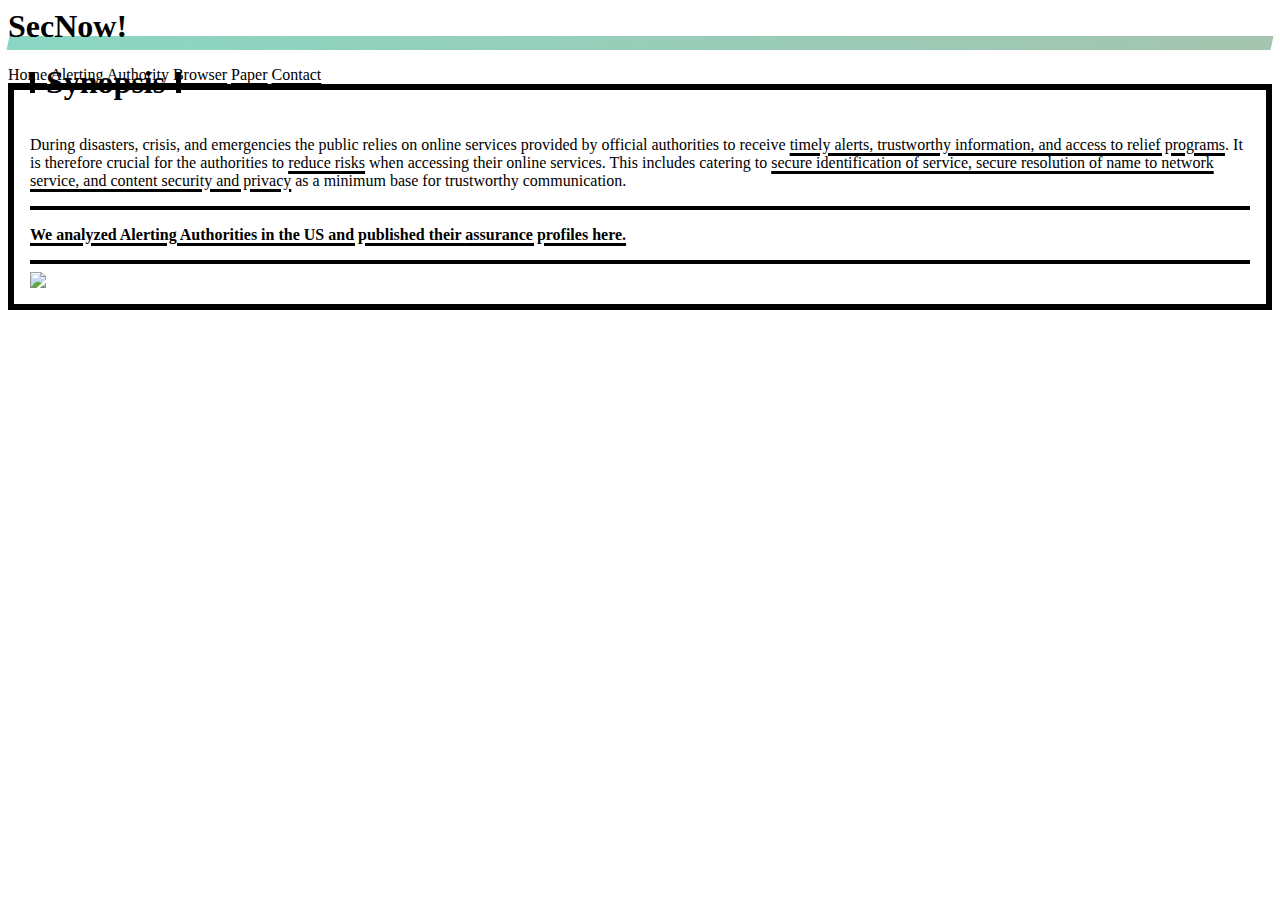
==== index.html @ 0a478e50 "add explicit link to paper" ====
<html lang="en">

<head>
    <meta charset="utf-8">
    <meta name="viewport" content="width=device-width, initial-scale=1">

    <meta name="author" content="Pouyan Fotouhi Tehrani">

    <link href="/assets/css/bootstrap.min.css" rel="stylesheet">
    <link href="/assets/css/main.css" rel="stylesheet">
    <link href="/assets/css/fontawesome.all.min.css" rel="stylesheet">

    <title>Secure Communication of Alerting Authorities | Security Now!</title>
</head>

<body class="d-flex bg-light" data-active-page="home">

    <div class="container p-3 mx-auto">
        <div class="row">
            <header>
                <div>
                    <h1 class="logo display-6 float-md-start mb-0">SecNow!</h1>
                    <nav class="nav nav-masthead justify-content-center float-md-end">
                        <a class="nav-link active" aria-current="page" href="/">Home</a>
                        <a class="nav-link" href="/reports">Alerting Authority Browser</a>
                        <a class="nav-link" href="/paper">Paper</a>
                        <a class="nav-link" href="/about">Contact</a>
                    </nav>
                </div>
            </header>
        </div>

        <div id="home">
            <main class="row row-cols-sm-1 px-3 mb-3 mt-5">
                <div class="box h-100 w-100">
                    <div class="box-title">Synopsis</div>
                    <div class="row row-cols-lg-1 row-cols-xl-2 px-3 mb-3 align-items-stretch">
                        <div class="col-sm-12">
                            <p class="fs-3 text-justify">
                                During disasters, crisis, and emergencies the public relies on online services provided
                                by official authorities to receive <u class="success">timely alerts, trustworthy
                                    information, and access to relief programs</u>. It is therefore crucial for the
                                authorities to <u class="danger">reduce risks</u> when accessing their online services.
                                This includes catering to <u class="primary">secure identification of service, secure
                                    resolution of name to network service, and content security and privacy</u> as a
                                minimum base for trustworthy communication.
                            </p>
                            <div id="goto-reports">
                                <a href="/reports" class="text-decoration-none link-dark">
                                    <hr>
                                    <p class="text-center">
                                        <strong class="fs-2">
                                            We analyzed Alerting Authorities in the US and published their <u
                                                class="primary">assurance profiles here</u>.
                                        </strong>
                                    </p>
                                    <hr>
                                </a>
                            </div>
                        </div>
                        <div class="col-sm-12">
                            <img src="/assets/img/main.png" class="w-100">
                        </div>
                    </div>
                </div>
            </main>
        </div>

        <div id="reports">
            <main class="row row-cols-sm-1 row-cols-md-2 px-3 mb-3 align-items-stretch">
                <div id="summary" class="col-sm-12 mt-5">
                    <div class="box h-100">
                        <div class="box-title">Summary</div>
                        <form>
                            <div class="mb-3">
                                <label for="hostnames" class="form-label">Alerting Authority</label>
                                <select id="hostnames" class="form-select" disabled>
                                    <option>Select</option>
                                </select>
                            </div>
                        </form>

                        <div id="aa" class="fs-5" hidden>
                            <strong><span id="aa-name"></span></strong> is accessible under <a id="aa-url" href=""></a>.
                            It's domain name <strong id="aa-hostname"></strong> is registered under .<strong
                                id="aa-pubsuf"></strong>, a <strong id="aa-pubsuf-type"></strong>.
                            It is <u id="aa-dnssec-not" class="danger">not</u> securely delegated (DNSSEC)<strong
                                id="aa-dnssec-parent-not"> and its top level domain <u class="danger">neither</u>
                                supports DNSSEC</strong>.
                            <div id="aa-ssl">
                                <span class="enabled">
                                    Transport layer security is <u class="success">enabled</u> for this host <strong
                                        class="valid">with a <u class="success">valid</u> certificate.</strong>
                                    <span class="invalid">
                                        but with an
                                        <u class="danger">invalid</u>
                                        certificate.
                                    </span>
                                    Provided certificate is a(n) <u id="aa-cert-type"></u> certificate.
                                </span>
                                <span class="disabled">
                                    Transport layer security protocol (SSL/TLS) is <u class="danger">not</u> enabled
                                    for this host!
                                </span>
                            </div>
                            <!-- <hr>
                                <h4 id="verdict">Verdict:</h4>
                                <div class="verdict-body"></div> -->
                        </div>
                    </div>
                    <p>
                      <br/>* You can also download the raw data and our toolchain <a href="https://zenodo.org/record/4300947">on zenodo</a>.
                    </p>
                </div>
                <div id="details" class="col-sm-12 mt-5 show-help">
                    <div class="box h-100">
                        <div class="box-title">Details</div>
                        <div class="help d-flex align-items-center h-100 w-100 text-muted">
                            <div class="text-center text-uppercase w-100 fs-4"><i
                                    class="d-none d-md-block fas fa-arrow-circle-left me-2"></i><i
                                    class="d-block d-md-none fas fa-arrow-circle-up me-2"></i>Select an Alerting Authority&hellip;</div>
                        </div>
                        <div id="assurance-id" class="card mb-2">
                            <div class="card-header">
                                <h5>Identification</h5>
                            </div>
                            <div class="card-body">
                                <p class="card-text"></p>
                            </div>
                            <template id="id-restricted-tld">
                                Your domain name is registered under a <u class="success">restricted top-level domain
                                    (TLD)</u> and as such provides the first hint about its owner (e.g., <span
                                    class="font-monospace">.edu</span> TLD is only reserved for higher education
                                institutes).
                            </template>
                            <template id="id-unrestricted-tld">
                                The usage of <u class="warning">unrestricted top level domain (TLD)</u> names is an
                                enabler for impersonation through name spoofing.
                            </template>
                            <template id="id-good-cert">
                                An <u class="success">organization or extended validation (OV/EV)</u> certificate
                                provides adequate identification information.
                            </template>
                            <template id="id-not-good-cert">
                                A <u class="warning">domain validation (DV)</u> certificate lacks identification
                                information.
                            </template>
                            <template id="id-not-good-cert-no-dnssec">
                                Moreover, <u class="danger">lack of DNSSEC</u> can lead to DV certificate misissuance.
                            </template>
                            <template id="id-no-dnssec">
                                Finally, <u class="danger">insecure domain names</u> (no DNSSEC) are susceptible to
                                hijacking and can lead to forwarding to malicious hosts regardless of the certificate
                                provided.
                            </template>
                        </div>
                        <div id="assurance-res" class="card mb-2">
                            <div class="card-header">
                                <h5>Resolution</h5>
                            </div>
                            <div class="card-body">
                                <p class="card-text"></p>
                            </div>
                            <template id="res-dnssec">
                                Using <u class="success">DNSSEC</u> you can make sure that security-aware resolvers
                                would detect any resolution manipulation attempts.
                            </template>
                            <template id="res-no-dnssec">
                                You don't seem to have DNSSEC enabled (verify <a class="dnsviz" href="">here</a>) and as
                                such susceptible to DNS hijacking.
                            </template>
                            <template id="res-no-dnssec-good-cert">
                                However, if users manage to reach the correct host, the provided <u
                                    class="success">OV/EV</u> certificate can prove that correct binding of domain name
                                and its host.
                            </template>
                        </div>
                        <div id="assurance-trans" class="card mb-2">
                            <div class="card-header">
                                <h5>Transaction</h5>
                            </div>
                            <div class="card-body">
                                <p class="card-text"></p>
                            </div>
                            <template id="trans-verified-cert">
                                You are using a valid certificate and as such transactions with users are secure against
                                eavesdropping or manipulation.
                            </template>
                            <template id="trans-bad-cert">
                                The certificate that you are providing could not be verified (see <a class="ssllabs"
                                    href="">here</a>), thus endangering the transaction security.
                            </template>
                            <template id="trans-no-ssl">
                                You failed to enable transport security protocol and as such transactions with users are
                                susceptible to eavesdropping or manipulation.
                            </template>
                        </div>
                    </div>
                </div>
            </main>
        </div>

        <div id="paper">
            <main class="row row-cols-sm-1 px-3 mb-3 mt-5">
                <div class="box h-100 w-100">
                    <div class="box-title">Reference</div>
                    <div class="row row-cols-lg-1 row-cols-xl-2 px-3 mb-3 align-items-stretch">
                        <div class="col-sm-12">
                            <p class="fs-3 text-justify">
                                You can download the full study <a href="assets/static/www2021-alerting-authorities.pdf">here</a>.
                            </p>
                            <p class="fs-3 text-justify">
                                If you cite this study, use <a href="https://zenodo.org/record/4300947">data or tools</a>, please, refer as follows:
                            </p>
                            <p class="fs-4 text-justify">
                              Pouyan Fotouhi Tehrani, Eric Osterweil, Jochen H. Schiller, Thomas C. Schmidt, Matthias W&auml;hlisch, <a href="assets/static/www2021-alerting-authorities.pdf">Security of Alerting Authorities in the WWW: Measuring Namespaces DNSSEC and Web PKI</a>, In: <u class="warning">Proceedings of The Web Conference 2021 (WWW '21)</u>, New York, USA: ACM, 2021.
                            </p>
                        </div>
                        <div class="col-sm-12">
                            <img src="/assets/img/main.png" class="w-100">
                        </div>
                    </div>
                </div>
            </main>
        </div>

        <div id="about">
            <main class="row row-cols-sm-1 px-3 mb-3 mt-5">
                <div class="box h-100 w-100">
                    <div class="box-title">Contact</div>
                    <div class="row row-cols-lg-1 row-cols-xl-2 px-3 mb-3 align-items-stretch">
                        <div class="col-sm-12">
                            <p class="fs-3 text-justify">
                                This project is the result of an interdisciplinary cooperation of <a href="https://www.weizenbaum-institut.de/en/">Weizenbaum-Institut for the Networked Society</a>, <a href="https://www.fokus.fraunhofer.de/en">Fraunhofer FOKUS</a>, <a href="https://www.fu-berlin.de/en/index.html">Freie Universit&auml;t Berlin</a>, <a href="https://www.haw-hamburg.de/en/">Hamburg University of Applied Sciences</a>, and <a href="https://www2.gmu.edu/">George Mason University</a>.
                            </p>
                            <br/>
                            <p class="fs-4 text-justify">In case of questions, please, contact <a href="https://www.weizenbaum-institut.de/en/portrait/p/pouyan-fotouhi-tehrani/">Pouyan Fotouhi Tehrani</a>.</p>
                        </div>
                        <div class="col-sm-12">
                            <ul class="list-group">
                                <li class="list-group-item head">
                                    <div class="head-img pft rounded-circle float-start"></div>
                                    <p class="mt-4"><a href="https://www.weizenbaum-institut.de/en/portrait/p/pouyan-fotouhi-tehrani/">Pouyan Fotouhi Tehrani</a>
                                        PhD-Candidate at <em>The
                                                Weizenbaum Institute for the Networked Society.</em>
                                    </p>
                                </li>
                                <li class="list-group-item head">
                                    <div class="head-img eo rounded-circle float-start"></div>
                                    <p class="mt-4">
                                        <a href="https://cs.gmu.edu/~eoster/index.html">Eric Osterweil</a>
                                        Assistant Professor, Department of Computer Science at <em>George Mason
                                                University.</em>
                                    </p>
                                </li>
                                <li class="list-group-item head">
                                    <div class="head-img js rounded-circle float-start"></div>
                                    <p class="mt-4">
                                        <a href="https://www.mi.fu-berlin.de/inf/groups/ag-tech/staff/0Current/schiller.html">Jochen Schiller</a>
                                        Professor, Instiute of Computer Science at <em>Freie Universit&auml;t Berlin.</em>
                                    </p>
                                </li>
                                <li class="list-group-item head">
                                    <div class="head-img tcs rounded-circle float-start"></div>
                                    <p class="mt-4">
                                        <a href="https://users.informatik.haw-hamburg.de/~schmidt/">Thomas C. Schmidt</a>
                                        Professor, Department of Informatik at <em>Hamburg
                                                University of Applied Sciences.</em>
                                    </p>
                                </li>
                                <li class="list-group-item head">
                                    <div class="head-img mw rounded-circle float-start"></div>
                                    <p class="mt-4">
                                        <u><a href="https://www.mi.fu-berlin.de/en/inf/groups/ilab/members/waehlisch.html">Matthias W&auml;hlisch</a></u>
                                        Professor, Institute of Computer Science at <em>Freie Universit&auml;t Berlin.</em>
                                    </p>
                                </li>
                            </ul>
                        </div>
                    </div>
                </div>
            </main>
        </div>

        <script src="/assets/js/main.js"></script>
        <script src="/assets/js/bootstrap.bundle.min.js"></script>
</body>

</html>
---- assets/css/main.css ----
@font-face {
    font-family: 'LibreBaskerville';
    src: url("../fonts/LibreBaskerville-Regular.ttf") format("truetype");
    font-weight: normal;
}

@font-face {
    font-family: 'Montserrat';
    src: url("../fonts/Montserrat-Regular.ttf") format("truetype");
    font-weight: normal;
}

@font-face {
    font-family: 'BungeeShade';
    src: url("../fonts/BungeeShade-Regular.ttf") format("truetype");
    font-weight: normal;
}

u {
    text-decoration: underline;
    text-decoration-thickness: 2pt;
    text-underline-offset: 2pt;
}

u.success {
    text-decoration-color: var(--bs-success);
}

u.danger {
    text-decoration-color: var(--bs-danger);
}

u.warning {
    text-decoration-color: var(--bs-warning);
}

u.primary {
    text-decoration-color: var(--bs-primary);
}

a {
    color: black;
    text-decoration-color: var(--bs-primary);
    text-decoration-thickness: 2pt;
    text-underline-offset: 2pt;
}


.box {
    border: solid 5pt;
    padding: calc(1rem + 10pt) 1rem 1rem;
    position: relative;
    font-family: 'Montserrat';
}
.box > .box-title {
    background: var(--bs-light);
    position: absolute;
    top: -20pt;
    font-family: 'LibreBaskerville';
    font-weight: bold;
    padding: 0 1rem;
    font-size: 24pt;
    border-image: linear-gradient(transparent 10%, black 10% 90%, transparent 90%) 0 1 0 1 / 4pt;
}

.card {
    border: solid 3pt;
}

#details .help {
    display: none !important;
}

#details.show-help .help {
    display: flex !important;
}

#details.show-help .card {
    display: none;
}

#goto-reports {
    font-family: 'LibreBaskerville';
}

#goto-reports hr {
    border: solid 2pt black;
    opacity: 1;
}

#paper, #about, #home, #reports {
    display: none;
}

body[data-active-page="home"] #home {
    display: block !important;
}

body[data-active-page="reports"] #reports {
    display: block !important;
}

body[data-active-page="about"] #about {
    display: block !important;
}

body[data-active-page="paper"] #paper {
    display: block !important;
}

.logo {
    position: relative;
    font-family: 'BungeeShade';
}

.logo::before {
    content: "";
    position: absolute;
    left: 50%;
    bottom: -5px;
    width: 100%;
    height: 14px;
    transform: skew(-12deg) translateX(-50%);
    background: rgba(238,111,87,0.5);
    z-index: -1;

    background: linear-gradient(52deg, #14b08980, #b0451480, #1448b080);
    background-size: 600% 600%;

    -webkit-animation: akira 39s ease infinite;
    -moz-animation: akira 39s ease infinite;
    animation: akira 39s ease infinite;
}

@-webkit-keyframes akira {
    0%{background-position:91% 0%}
    50%{background-position:10% 100%}
    100%{background-position:91% 0%}
}
@-moz-keyframes akira {
    0%{background-position:91% 0%}
    50%{background-position:10% 100%}
    100%{background-position:91% 0%}
}
@keyframes akira {
    0%{background-position:91% 0%}
    50%{background-position:10% 100%}
    100%{background-position:91% 0%}
}

.head-img {
    width: 100px;
    height: 100px;
    background-size: cover;
    /* border: solid black 5pt; */
    margin-right: 5pt;
}


.head-img.pft {
    background-image: url('/assets/img/heads/pft.jpg');
}

.head-img.eo {
    background-image: url('/assets/img/heads/eo.jpg');
}

.head-img.js {
    background-image: url('/assets/img/heads/js.jpg');
}

.head-img.tcs {
    background-image: url('/assets/img/heads/tcs.jpeg');
}

.head-img.mw {
    background-image: url('/assets/img/heads/mw.jpg');
}
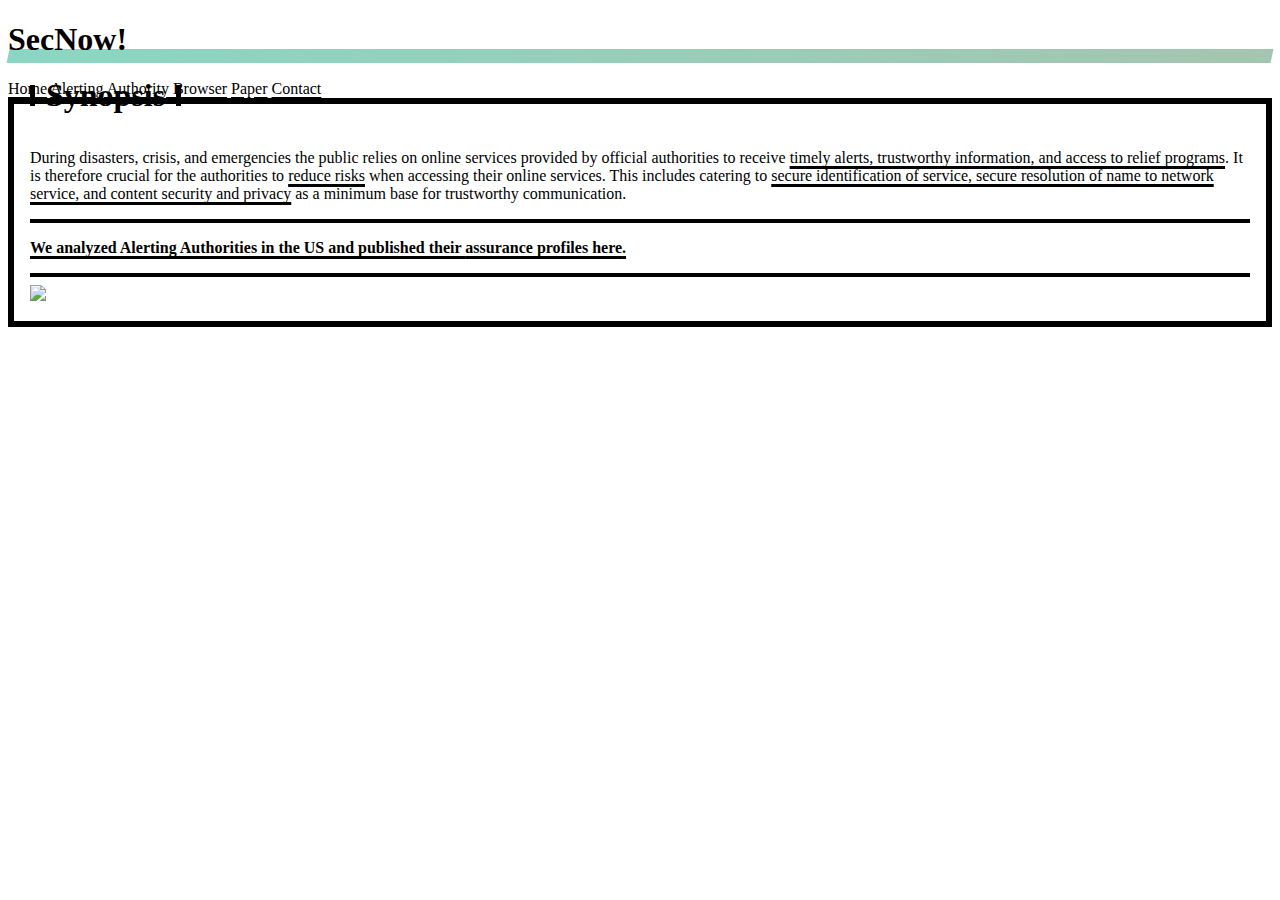
==== commit f02b1d05: "Minor fixes + formatting for index.html" ====
--- a/index.html
+++ b/index.html
@@ -1,3 +1,4 @@
+<!DOCTYPE html>
 <html lang="en">
 
 <head>
@@ -59,7 +60,8 @@
                             </div>
                         </div>
                         <div class="col-sm-12">
-                            <img src="/assets/img/main.png" class="w-100">
+                            <a href="/assets/static/www2021-alerting-authorities.pdf"><img src="/assets/img/main.png"
+                                    class="w-100"></a>
                         </div>
                     </div>
                 </div>
@@ -80,7 +82,7 @@
                             </div>
                         </form>
 
-                        <div id="aa" class="fs-5" hidden>
+                        <div id="aa" class="text-break" hidden>
                             <strong><span id="aa-name"></span></strong> is accessible under <a id="aa-url" href=""></a>.
                             It's domain name <strong id="aa-hostname"></strong> is registered under .<strong
                                 id="aa-pubsuf"></strong>, a <strong id="aa-pubsuf-type"></strong>.
@@ -108,9 +110,6 @@
                                 <div class="verdict-body"></div> -->
                         </div>
                     </div>
-                    <p>
-                      <br/>* You can also download the raw data and our toolchain <a href="https://zenodo.org/record/4300947">on zenodo</a>.
-                    </p>
                 </div>
                 <div id="details" class="col-sm-12 mt-5 show-help">
                     <div class="box h-100">
@@ -118,7 +117,8 @@
                         <div class="help d-flex align-items-center h-100 w-100 text-muted">
                             <div class="text-center text-uppercase w-100 fs-4"><i
                                     class="d-none d-md-block fas fa-arrow-circle-left me-2"></i><i
-                                    class="d-block d-md-none fas fa-arrow-circle-up me-2"></i>Select an Alerting Authority&hellip;</div>
+                                    class="d-block d-md-none fas fa-arrow-circle-up me-2"></i>Select an Alerting
+                                Authority&hellip;</div>
                         </div>
                         <div id="assurance-id" class="card mb-2">
                             <div class="card-header">
@@ -197,27 +197,38 @@
                         </div>
                     </div>
                 </div>
+                <div class="col-12">
+                    <br />* You can also download the raw data and our toolchain <a
+                        href="https://zenodo.org/record/4300947">on zenodo</a>.
+                </div>
             </main>
         </div>
 
         <div id="paper">
-            <main class="row row-cols-sm-1 px-3 mb-3 mt-5">
+            <main class="h-100 row row-cols-sm-1 px-3 mb-3 mt-5">
                 <div class="box h-100 w-100">
                     <div class="box-title">Reference</div>
-                    <div class="row row-cols-lg-1 row-cols-xl-2 px-3 mb-3 align-items-stretch">
+                    <div class="row row-cols-lg-1 row-cols-xl-2 px-3 mb-3 align-items-stretch h-100">
                         <div class="col-sm-12">
                             <p class="fs-3 text-justify">
-                                You can download the full study <a href="assets/static/www2021-alerting-authorities.pdf">here</a>.
+                                You can download the full study <a
+                                    href="assets/static/www2021-alerting-authorities.pdf">here</a>.
                             </p>
                             <p class="fs-3 text-justify">
-                                If you cite this study, use <a href="https://zenodo.org/record/4300947">data or tools</a>, please, refer as follows:
-                            </p>
-                            <p class="fs-4 text-justify">
-                              Pouyan Fotouhi Tehrani, Eric Osterweil, Jochen H. Schiller, Thomas C. Schmidt, Matthias W&auml;hlisch, <a href="assets/static/www2021-alerting-authorities.pdf">Security of Alerting Authorities in the WWW: Measuring Namespaces DNSSEC and Web PKI</a>, In: <u class="warning">Proceedings of The Web Conference 2021 (WWW '21)</u>, New York, USA: ACM, 2021.
-                            </p>
-                        </div>
-                        <div class="col-sm-12">
-                            <img src="/assets/img/main.png" class="w-100">
+                                If you cite this study, use <a href="https://zenodo.org/record/4300947">data or
+                                    tools</a>, please, refer as follows:
+                            </p>
+                            <p class="fs-4 text-justify font-monospace bg-white border p-3">
+                                Pouyan Fotouhi Tehrani, Eric Osterweil, Jochen H. Schiller, Thomas C. Schmidt, Matthias
+                                W&auml;hlisch, <a href="assets/static/www2021-alerting-authorities.pdf">Security of
+                                    Alerting Authorities in the WWW: Measuring Namespaces DNSSEC and Web PKI</a>, In: <u
+                                    class="warning">Proceedings of The Web Conference 2021 (WWW '21)</u>, New York, USA:
+                                ACM, 2021.
+                            </p>
+                        </div>
+                        <div class="col-sm-12">
+                            <a href="/assets/static/www2021-alerting-authorities.pdf"><img src="/assets/img/main.png"
+                                    class="w-100"></a>
                         </div>
                     </div>
                 </div>
@@ -231,18 +242,27 @@
                     <div class="row row-cols-lg-1 row-cols-xl-2 px-3 mb-3 align-items-stretch">
                         <div class="col-sm-12">
                             <p class="fs-3 text-justify">
-                                This project is the result of an interdisciplinary cooperation of <a href="https://www.weizenbaum-institut.de/en/">Weizenbaum-Institut for the Networked Society</a>, <a href="https://www.fokus.fraunhofer.de/en">Fraunhofer FOKUS</a>, <a href="https://www.fu-berlin.de/en/index.html">Freie Universit&auml;t Berlin</a>, <a href="https://www.haw-hamburg.de/en/">Hamburg University of Applied Sciences</a>, and <a href="https://www2.gmu.edu/">George Mason University</a>.
-                            </p>
-                            <br/>
-                            <p class="fs-4 text-justify">In case of questions, please, contact <a href="https://www.weizenbaum-institut.de/en/portrait/p/pouyan-fotouhi-tehrani/">Pouyan Fotouhi Tehrani</a>.</p>
+                                This project is the result of an interdisciplinary cooperation of <a
+                                    href="https://www.weizenbaum-institut.de/en/">Weizenbaum-Institut for the Networked
+                                    Society</a>, <a href="https://www.fokus.fraunhofer.de/en">Fraunhofer FOKUS</a>, <a
+                                    href="https://www.fu-berlin.de/en/index.html">Freie Universit&auml;t Berlin</a>, <a
+                                    href="https://www.haw-hamburg.de/en/">Hamburg University of Applied Sciences</a>,
+                                and <a href="https://www2.gmu.edu/">George Mason University</a>.
+                            </p>
+                            <br />
+                            <p class="fs-4 text-justify">In case of questions, please, contact <a
+                                    href="https://www.weizenbaum-institut.de/en/portrait/p/pouyan-fotouhi-tehrani/">Pouyan
+                                    Fotouhi Tehrani</a>.</p>
                         </div>
                         <div class="col-sm-12">
                             <ul class="list-group">
                                 <li class="list-group-item head">
                                     <div class="head-img pft rounded-circle float-start"></div>
-                                    <p class="mt-4"><a href="https://www.weizenbaum-institut.de/en/portrait/p/pouyan-fotouhi-tehrani/">Pouyan Fotouhi Tehrani</a>
+                                    <p class="mt-4"><a
+                                            href="https://www.weizenbaum-institut.de/en/portrait/p/pouyan-fotouhi-tehrani/">Pouyan
+                                            Fotouhi Tehrani</a>
                                         PhD-Candidate at <em>The
-                                                Weizenbaum Institute for the Networked Society.</em>
+                                            Weizenbaum Institute for the Networked Society.</em>
                                     </p>
                                 </li>
                                 <li class="list-group-item head">
@@ -250,29 +270,36 @@
                                     <p class="mt-4">
                                         <a href="https://cs.gmu.edu/~eoster/index.html">Eric Osterweil</a>
                                         Assistant Professor, Department of Computer Science at <em>George Mason
-                                                University.</em>
+                                            University.</em>
                                     </p>
                                 </li>
                                 <li class="list-group-item head">
                                     <div class="head-img js rounded-circle float-start"></div>
                                     <p class="mt-4">
-                                        <a href="https://www.mi.fu-berlin.de/inf/groups/ag-tech/staff/0Current/schiller.html">Jochen Schiller</a>
-                                        Professor, Instiute of Computer Science at <em>Freie Universit&auml;t Berlin.</em>
+                                        <a
+                                            href="https://www.mi.fu-berlin.de/inf/groups/ag-tech/staff/0Current/schiller.html">Jochen
+                                            Schiller</a>
+                                        Professor, Instiute of Computer Science at <em>Freie Universit&auml;t
+                                            Berlin.</em>
                                     </p>
                                 </li>
                                 <li class="list-group-item head">
                                     <div class="head-img tcs rounded-circle float-start"></div>
                                     <p class="mt-4">
-                                        <a href="https://users.informatik.haw-hamburg.de/~schmidt/">Thomas C. Schmidt</a>
+                                        <a href="https://users.informatik.haw-hamburg.de/~schmidt/">Thomas C.
+                                            Schmidt</a>
                                         Professor, Department of Informatik at <em>Hamburg
-                                                University of Applied Sciences.</em>
+                                            University of Applied Sciences.</em>
                                     </p>
                                 </li>
                                 <li class="list-group-item head">
                                     <div class="head-img mw rounded-circle float-start"></div>
                                     <p class="mt-4">
-                                        <u><a href="https://www.mi.fu-berlin.de/en/inf/groups/ilab/members/waehlisch.html">Matthias W&auml;hlisch</a></u>
-                                        Professor, Institute of Computer Science at <em>Freie Universit&auml;t Berlin.</em>
+                                        <u><a
+                                                href="https://www.mi.fu-berlin.de/en/inf/groups/ilab/members/waehlisch.html">Matthias
+                                                W&auml;hlisch</a></u>
+                                        Professor, Institute of Computer Science at <em>Freie Universit&auml;t
+                                            Berlin.</em>
                                     </p>
                                 </li>
                             </ul>
@@ -284,6 +311,7 @@
 
         <script src="/assets/js/main.js"></script>
         <script src="/assets/js/bootstrap.bundle.min.js"></script>
+    </div>
 </body>
 
-</html>
+</html>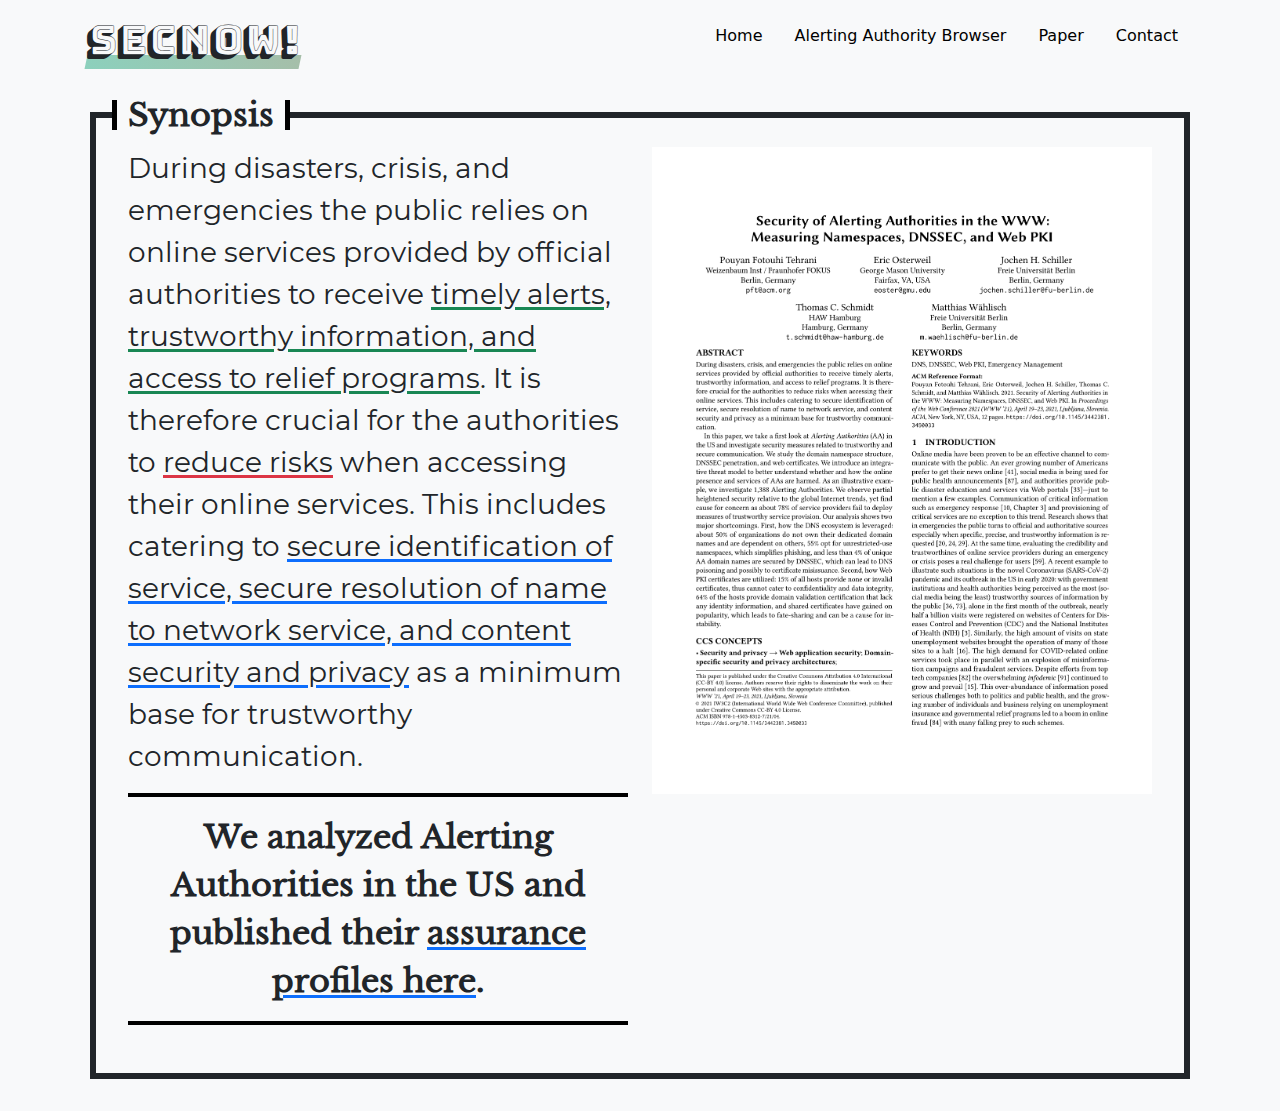
==== commit ab19708b: "Move everything to root to publish under GitHub Pages." ====
--- a/index.html
+++ b/index.html
@@ -7,9 +7,9 @@
 
     <meta name="author" content="Pouyan Fotouhi Tehrani">
 
-    <link href="/assets/css/bootstrap.min.css" rel="stylesheet">
-    <link href="/assets/css/main.css" rel="stylesheet">
-    <link href="/assets/css/fontawesome.all.min.css" rel="stylesheet">
+    <link href="assets/css/bootstrap.min.css" rel="stylesheet">
+    <link href="assets/css/main.css" rel="stylesheet">
+    <link href="assets/css/fontawesome.all.min.css" rel="stylesheet">
 
     <title>Secure Communication of Alerting Authorities | Security Now!</title>
 </head>
@@ -23,9 +23,9 @@
                     <h1 class="logo display-6 float-md-start mb-0">SecNow!</h1>
                     <nav class="nav nav-masthead justify-content-center float-md-end">
                         <a class="nav-link active" aria-current="page" href="/">Home</a>
-                        <a class="nav-link" href="/reports">Alerting Authority Browser</a>
-                        <a class="nav-link" href="/paper">Paper</a>
-                        <a class="nav-link" href="/about">Contact</a>
+                        <a class="nav-link" href="#reports">Alerting Authority Browser</a>
+                        <a class="nav-link" href="#paper">Paper</a>
+                        <a class="nav-link" href="#about">Contact</a>
                     </nav>
                 </div>
             </header>
@@ -47,7 +47,7 @@
                                 minimum base for trustworthy communication.
                             </p>
                             <div id="goto-reports">
-                                <a href="/reports" class="text-decoration-none link-dark">
+                                <a href="#reports" class="text-decoration-none link-dark">
                                     <hr>
                                     <p class="text-center">
                                         <strong class="fs-2">
@@ -60,7 +60,7 @@
                             </div>
                         </div>
                         <div class="col-sm-12">
-                            <a href="/assets/static/www2021-alerting-authorities.pdf"><img src="/assets/img/main.png"
+                            <a href="assets/static/www2021-alerting-authorities.pdf"><img src="assets/img/main.png"
                                     class="w-100"></a>
                         </div>
                     </div>
@@ -227,7 +227,7 @@
                             </p>
                         </div>
                         <div class="col-sm-12">
-                            <a href="/assets/static/www2021-alerting-authorities.pdf"><img src="/assets/img/main.png"
+                            <a href="assets/static/www2021-alerting-authorities.pdf"><img src="assets/img/main.png"
                                     class="w-100"></a>
                         </div>
                     </div>
@@ -309,9 +309,9 @@
             </main>
         </div>
 
-        <script src="/assets/js/main.js"></script>
-        <script src="/assets/js/bootstrap.bundle.min.js"></script>
+        <script src="assets/js/main.js"></script>
+        <script src="assets/js/bootstrap.bundle.min.js"></script>
     </div>
 </body>
 
-</html>+</html>
--- a/assets/css/main.css
+++ b/assets/css/main.css
@@ -158,21 +158,21 @@
 
 
 .head-img.pft {
-    background-image: url('/assets/img/heads/pft.jpg');
+    background-image: url('../img/heads/pft.jpg');
 }
 
 .head-img.eo {
-    background-image: url('/assets/img/heads/eo.jpg');
+    background-image: url('../img/heads/eo.jpg');
 }
 
 .head-img.js {
-    background-image: url('/assets/img/heads/js.jpg');
+    background-image: url('../img/heads/js.jpg');
 }
 
 .head-img.tcs {
-    background-image: url('/assets/img/heads/tcs.jpeg');
+    background-image: url('../img/heads/tcs.jpeg');
 }
 
 .head-img.mw {
-    background-image: url('/assets/img/heads/mw.jpg');
+    background-image: url('../img/heads/mw.jpg');
 }
